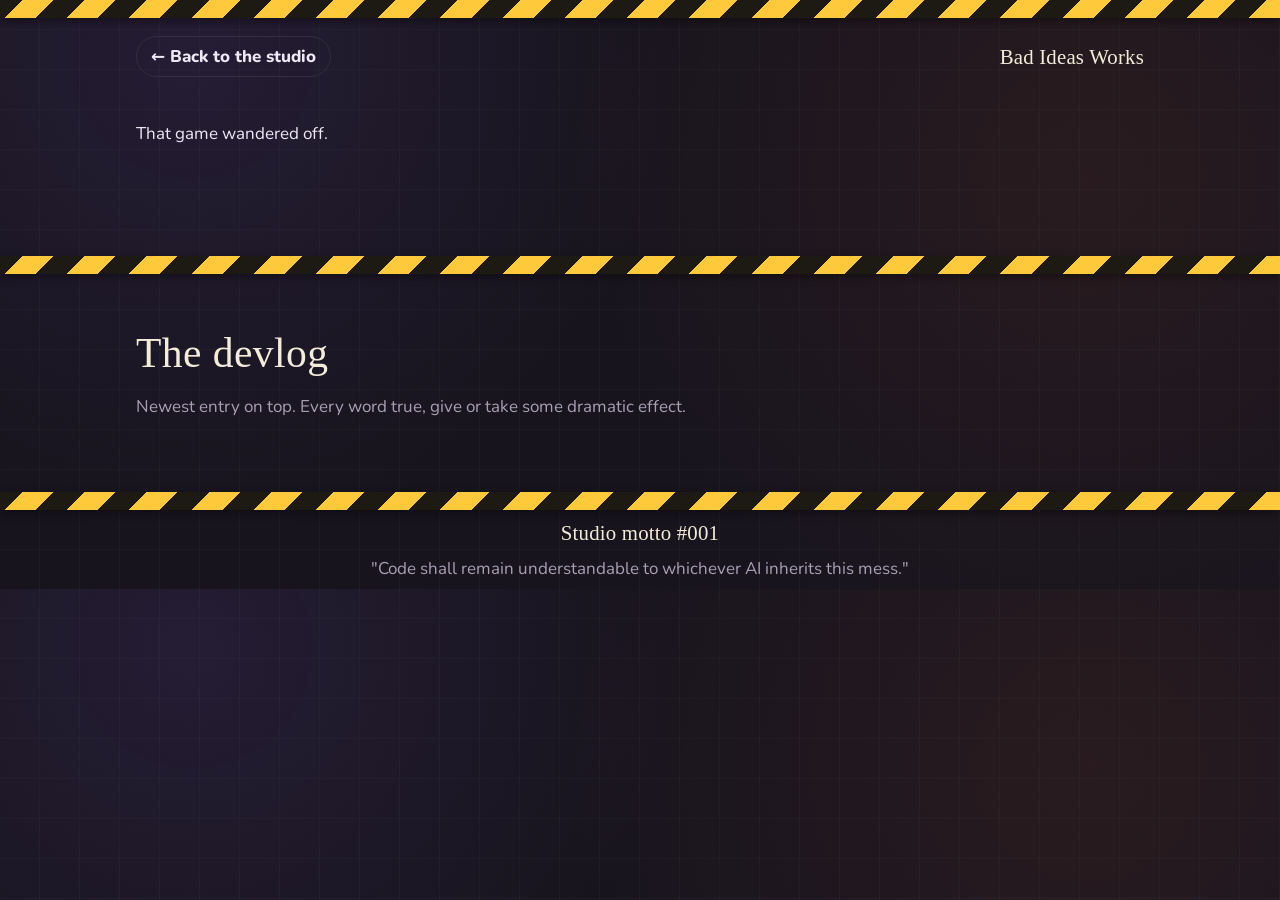
==== site/game.html @ 90f39bec "Restructure into a weekly game collection with Friday streams - One folder per week under games/NN-n" ====
<!doctype html>
<html lang="en">
<head>
<meta charset="utf-8">
<meta name="viewport" content="width=device-width, initial-scale=1">
<title>Bad Ideas Works · Devlog</title>
<link rel="preconnect" href="https://fonts.googleapis.com">
<link rel="preconnect" href="https://fonts.gstatic.com" crossorigin>
<link href="https://fonts.googleapis.com/css2?family=Nunito:wght@400;700;800&family=Permanent+Marker&display=swap" rel="stylesheet">
<link rel="stylesheet" href="style.css">
<link rel="icon" href="data:image/svg+xml,<svg xmlns='http://www.w3.org/2000/svg' viewBox='0 0 100 100'><text y='.9em' font-size='90'>💡</text></svg>">
</head>
<body data-page="game">
<div class="tape"></div>

<header class="wrap topbar">
  <a class="back" href="./">← Back to the studio</a>
  <span class="marker brand">Bad Ideas Works</span>
</header>

<section style="padding-top:20px"><div class="wrap"><div id="game"></div></div></section>

<section style="padding-top:0"><div class="wrap"><div id="video"></div></div></section>

<div class="tape"></div>

<section>
  <div class="wrap">
    <h2 class="section-title marker" id="log-title">The devlog</h2>
    <p class="section-sub">Newest entry on top. Every word true, give or take some dramatic effect.</p>
    <div class="log" id="log"></div>
  </div>
</section>

<div class="tape"></div>
<footer class="wrap">
  <p class="marker">Studio motto #001</p>
  <p>"Code shall remain understandable to whichever AI inherits this mess."</p>
</footer>
<script src="app.js"></script>
</body>
</html>
---- site/style.css ----
/* Bad Ideas Works · Devlog
   Theme: a slightly chaotic workshop wall. Caution tape, pinned notebook pages, marker scribbles. */

:root {
  --wall: #17141d;
  --wall-2: #201c28;
  --paper: #f4ecda;
  --paper-2: #ebe0c8;
  --ink: #2a2230;
  --ink-soft: #5d5262;
  --caution: #ffc93c;
  --caution-dark: #1d1a14;
  --accent: #ff6b3d;
  --purple: #9b6bff;
  --frost: #8fd3ff;
  --green: #5fd38d;
  --text: #efe8f5;
  --muted: #a99fb5;
  --line: #342e3f;
  --shadow: 0 10px 30px rgba(0, 0, 0, .45);
}

* { box-sizing: border-box; }
html { scroll-behavior: smooth; }
body {
  margin: 0;
  color: var(--text);
  font: 17px/1.6 "Nunito", system-ui, -apple-system, "Segoe UI", sans-serif;
  background:
    radial-gradient(circle at 15% 10%, rgba(155, 107, 255, .10), transparent 40%),
    radial-gradient(circle at 85% 30%, rgba(255, 107, 61, .08), transparent 45%),
    repeating-linear-gradient(0deg, transparent 0 39px, rgba(255, 255, 255, .025) 39px 40px),
    repeating-linear-gradient(90deg, transparent 0 39px, rgba(255, 255, 255, .025) 39px 40px),
    var(--wall);
}
a { color: var(--caution); }
img { max-width: 100%; display: block; }
html, body { overflow-x: clip; }

.marker { font-family: "Permanent Marker", "Comic Sans MS", cursive; font-weight: 400; letter-spacing: .01em; }

/* caution tape -------------------------------------------------------- */
.tape {
  background: repeating-linear-gradient(-45deg, var(--caution) 0 22px, var(--caution-dark) 22px 44px);
  height: 18px;
  box-shadow: 0 3px 10px rgba(0, 0, 0, .4);
}
.tape-label {
  display: inline-block;
  background: var(--caution);
  color: var(--caution-dark);
  font-weight: 800;
  letter-spacing: .14em;
  font-size: .78rem;
  padding: 4px 12px;
  text-transform: uppercase;
}

.wrap { max-width: 1040px; margin: 0 auto; padding: 0 16px; }

/* hero ---------------------------------------------------------------- */
.hero { padding: 56px 0 40px; text-align: center; position: relative; }
.hero .bulb { font-size: 3.4rem; display: inline-block; animation: flicker 4s infinite; }
@keyframes flicker {
  0%, 18%, 22%, 60%, 64%, 100% { opacity: 1; filter: drop-shadow(0 0 14px rgba(255, 201, 60, .7)); }
  20%, 62% { opacity: .35; filter: none; }
}
.hero h1 {
  font-size: clamp(2.6rem, 8vw, 5rem);
  line-height: 1;
  margin: 10px 0 6px;
  color: var(--paper);
  text-shadow: 4px 4px 0 var(--accent), 8px 8px 0 rgba(0, 0, 0, .35);
  transform: rotate(-2deg);
}
.hero .sub { font-size: 1.25rem; color: var(--caution); margin: 18px 0 6px; }
.hero .motto { color: var(--muted); font-style: italic; margin: 0; }

.stats {
  display: grid;
  grid-template-columns: repeat(auto-fit, minmax(170px, 1fr));
  gap: 14px;
  margin: 34px 0 0;
}
.stat {
  background: var(--wall-2);
  border: 1px dashed var(--line);
  border-radius: 12px;
  padding: 14px 16px;
  text-align: left;
}
.stat b { display: block; font-size: 1.9rem; color: var(--paper); line-height: 1.1; }
.stat span { color: var(--muted); font-size: .9rem; }

nav.jump { display: flex; gap: 10px; justify-content: center; flex-wrap: wrap; margin-top: 26px; }
nav.jump a {
  text-decoration: none; color: var(--text); border: 1px solid var(--line); border-radius: 999px;
  padding: 6px 16px; font-weight: 700; font-size: .95rem; background: rgba(255, 255, 255, .03);
}
nav.jump a:hover { border-color: var(--caution); color: var(--caution); }

/* sections ------------------------------------------------------------ */
section { padding: 46px 0; }
h2.section-title { font-size: clamp(1.8rem, 5vw, 2.6rem); margin: 0 0 6px; color: var(--paper); }
.section-sub { color: var(--muted); margin: 0 0 26px; }

/* crew ---------------------------------------------------------------- */
.crew { display: grid; grid-template-columns: repeat(auto-fit, minmax(260px, 1fr)); gap: 22px; }
.badge {
  background: var(--paper);
  color: var(--ink);
  border-radius: 14px;
  padding: 0 0 18px;
  box-shadow: var(--shadow);
  overflow: hidden;
  position: relative;
}
.badge:nth-child(1) { transform: rotate(-1.2deg); }
.badge:nth-child(2) { transform: rotate(.8deg); }
.badge:nth-child(3) { transform: rotate(-.6deg); }
.badge-top { padding: 10px 18px; color: #fff; font-weight: 800; letter-spacing: .12em; font-size: .75rem; }
.badge .avatar {
  width: 74px; height: 74px; border-radius: 50%; margin: 16px 18px 6px; display: grid; place-items: center;
  font-size: 2.2rem; border: 4px solid #fff; box-shadow: 0 4px 10px rgba(0, 0, 0, .2);
}
.badge h3 { margin: 0 18px; font-size: 1.5rem; }
.badge .role { margin: 0 18px 10px; color: var(--ink-soft); font-weight: 700; font-size: .92rem; }
.badge ul { margin: 0 18px; padding-left: 18px; color: var(--ink); font-size: .95rem; }
.tom .badge-top { background: var(--accent); } .tom .avatar { background: #ffd9c9; }
.sage .badge-top { background: #2f8f6b; } .sage .avatar { background: #cdeee0; }
.noor .badge-top { background: var(--purple); } .noor .avatar { background: #e5dbff; }

/* game shelf ---------------------------------------------------------- */
.game-card {
  background: linear-gradient(180deg, #1d2440, #141a2e);
  border: 1px solid #2c3658;
  border-radius: 18px;
  overflow: hidden;
  box-shadow: var(--shadow);
}
.game-card .shot { position: relative; }
.game-card .shot img { width: 100%; }
.game-card .shot .ribbon {
  position: absolute; top: 18px; left: -6px; background: var(--caution); color: var(--caution-dark);
  font-weight: 800; padding: 6px 16px; letter-spacing: .08em; font-size: .85rem; box-shadow: 0 4px 10px rgba(0, 0, 0, .4);
}
.game-body { padding: 22px 24px 26px; }
.game-body h3 { margin: 0; font-size: clamp(1.6rem, 4.5vw, 2.2rem); color: var(--game-accent, var(--frost)); }
.game-body .theme { color: var(--muted); margin: 2px 0 14px; }
.game-body p { margin: 0 0 14px; }

.track { display: flex; gap: 6px; flex-wrap: wrap; margin: 18px 0; padding: 0; list-style: none; }
.track li {
  flex: 1 1 140px; padding: 10px 12px; border-radius: 10px; font-weight: 700; font-size: .88rem;
  background: rgba(255, 255, 255, .04); border: 1px solid #2c3658; color: var(--muted);
}
.track li.done { background: rgba(95, 211, 141, .12); border-color: rgba(95, 211, 141, .5); color: var(--green); }
.track li.now { background: rgba(255, 201, 60, .12); border-color: var(--caution); color: var(--caution); animation: pulse 2s infinite; }
@keyframes pulse { 50% { box-shadow: 0 0 0 4px rgba(255, 201, 60, .15); } }

.meter { display: flex; align-items: center; gap: 10px; flex-wrap: wrap; color: var(--muted); font-size: .92rem; }
.meter .bulbs { font-size: 1.2rem; letter-spacing: 2px; }

.btns { display: flex; gap: 12px; flex-wrap: wrap; margin-top: 18px; }
.btn {
  display: inline-block; padding: 11px 20px; border-radius: 10px; font-weight: 800; text-decoration: none;
  background: var(--accent); color: #1b0d06; box-shadow: 0 4px 0 #b4401e; transition: transform .1s;
}
.btn:hover { transform: translateY(-2px); }
.btn.ghost { background: transparent; color: var(--text); border: 2px solid #3a4570; box-shadow: none; }
.small-note { color: var(--muted); font-size: .88rem; margin-top: 12px; }

.next-card {
  margin-top: 22px; border: 2px dashed var(--line); border-radius: 18px; padding: 26px; text-align: center; color: var(--muted);
}
.next-card .marker { font-size: 1.5rem; color: var(--paper); }

/* devlog -------------------------------------------------------------- */
.log { position: relative; margin-left: 10px; padding-left: 34px; border-left: 3px dashed var(--line); }
.entry {
  position: relative;
  background: var(--paper);
  color: var(--ink);
  border-radius: 4px 14px 14px 14px;
  padding: 22px 24px 20px;
  margin-bottom: 30px;
  box-shadow: var(--shadow);
  background-image: repeating-linear-gradient(0deg, transparent 0 27px, rgba(80, 110, 170, .14) 27px 28px);
  background-position: 0 14px;
}
.entry:nth-child(odd) { transform: rotate(-.5deg); }
.entry:nth-child(even) { transform: rotate(.4deg); }
.entry::before {
  content: ""; position: absolute; left: -46px; top: 22px; width: 20px; height: 20px; border-radius: 50%;
  background: var(--accent); border: 4px solid var(--wall); box-shadow: 0 0 0 2px var(--accent);
}
.entry.win::before { background: var(--green); box-shadow: 0 0 0 2px var(--green); }
.entry.oops::before { background: #ff4d6d; box-shadow: 0 0 0 2px #ff4d6d; }
.entry.wait::before { background: var(--caution); box-shadow: 0 0 0 2px var(--caution); }
.entry .pin {
  position: absolute; top: -10px; right: 22px; width: 20px; height: 20px; border-radius: 50%;
  background: radial-gradient(circle at 35% 35%, #ff8a8a, #c21f3a); box-shadow: 0 3px 4px rgba(0, 0, 0, .35);
}
.entry .meta { display: flex; gap: 10px; flex-wrap: wrap; align-items: center; margin-bottom: 6px; }
.chip { font-size: .72rem; font-weight: 800; letter-spacing: .1em; text-transform: uppercase; padding: 3px 9px; border-radius: 999px; }
.chip.day { background: var(--ink); color: var(--paper); }
.chip.idea { background: #ffe6a6; color: #6b4a00; }
.chip.oops { background: #ffd0d8; color: #8a0f2a; }
.chip.win { background: #cdf2dc; color: #135c32; }
.chip.wait { background: #e5dbff; color: #4a2a9c; }
.entry h4 { margin: 4px 0 8px; font-size: 1.45rem; line-height: 1.25; }
.entry p { margin: 0 0 10px; }
.entry .scribble {
  display: inline-block; margin-top: 4px; color: #c2361b; font-size: 1.05rem; transform: rotate(-1.5deg);
}
.quote {
  border-left: 4px solid var(--accent); padding: 4px 0 4px 14px; margin: 10px 0; font-style: italic; color: var(--ink-soft);
}
.verdict { display: grid; grid-template-columns: 1fr 1fr; gap: 10px; margin: 12px 0 6px; }
.verdict div { background: rgba(255, 255, 255, .55); border: 1px solid rgba(0, 0, 0, .08); border-radius: 10px; padding: 10px 12px; }
.verdict b { display: block; font-size: 1.3rem; }
.verdict small { color: var(--ink-soft); }

/* footer -------------------------------------------------------------- */
footer { text-align: center; padding: 40px 0 50px; color: var(--muted); }
footer .marker { color: var(--paper); font-size: 1.3rem; }
footer p { margin: 6px 0; }

@media (max-width: 640px) {
  body { font-size: 16px; }
  .log { padding-left: 22px; margin-left: 4px; }
  .entry::before { left: -34px; }
  .entry { padding: 18px 16px 16px; }
  .verdict { grid-template-columns: 1fr; }
  .badge, .entry { transform: none !important; }
}
@media (prefers-reduced-motion: reduce) {
  .hero .bulb, .track li.now { animation: none; }
}

/* ---------------------------------------------------------------------
   Show format: on-air banner, archive shelf, steps, game page
   --------------------------------------------------------------------- */
.onair {
  display: grid; grid-template-columns: auto 1fr auto; gap: 22px; align-items: center;
  background: linear-gradient(135deg, #2a0f14, #1a1020 60%);
  border: 2px solid #ff3b4e; border-radius: 18px; padding: 20px 24px;
  box-shadow: 0 0 0 4px rgba(255, 59, 78, .12), var(--shadow);
}
.onair-light {
  font-weight: 800; letter-spacing: .14em; font-size: .8rem; color: #ffb3bb;
  border: 2px solid #ff3b4e; border-radius: 10px; padding: 8px 12px; white-space: nowrap;
}
.onair-light .dot {
  display: inline-block; width: 10px; height: 10px; border-radius: 50%; background: #ff3b4e; margin-right: 6px;
  box-shadow: 0 0 10px #ff3b4e; animation: blink 1.4s infinite;
}
@keyframes blink { 50% { opacity: .25; } }
.onair-game { color: var(--muted); }
.onair-game b { color: var(--text); }
.onair-big { font-size: clamp(1.6rem, 5vw, 2.4rem); color: var(--paper); line-height: 1.15; margin: 2px 0; }
.onair-small { color: #ffb3bb; font-weight: 700; }
.btn.yt { background: #ff3b4e; color: #fff; box-shadow: 0 4px 0 #a51626; }
.btn.yt.disabled { opacity: .55; cursor: default; transform: none; font-size: .9rem; }
.shot.noshot { min-height: 70px; background: repeating-linear-gradient(-45deg, #1d2440 0 20px, #222b4c 20px 40px); }

.log-week { color: var(--frost); font-size: 1.6rem; margin: 0 0 20px; }
.more { text-align: center; margin: 0; }

.archive { display: grid; grid-template-columns: repeat(auto-fill, minmax(260px, 1fr)); gap: 20px; }
.mini {
  display: block; text-decoration: none; color: var(--text); background: var(--wall-2);
  border: 1px solid var(--line); border-top: 4px solid var(--game-accent, var(--caution)); border-radius: 14px; overflow: hidden;
  box-shadow: var(--shadow); transition: transform .15s;
}
a.mini:hover { transform: translateY(-4px) rotate(-.5deg); }
.mini img { width: 100%; aspect-ratio: 16 / 9; object-fit: cover; }
.mini-body { padding: 14px 16px 16px; }
.mini h4 { margin: 8px 0 4px; font-size: 1.25rem; color: var(--game-accent, var(--paper)); }
.mini p { margin: 0 0 8px; color: var(--muted); font-size: .95rem; }
.mini-status { font-weight: 800; font-size: .85rem; }
.mini.next { border: 2px dashed var(--line); background: transparent; box-shadow: none; display: flex; align-items: center; }
.mini.next h4 { color: var(--paper); font-size: 2rem; }

.steps { display: grid; grid-template-columns: repeat(auto-fit, minmax(210px, 1fr)); gap: 18px; }
.step { background: var(--paper); color: var(--ink); border-radius: 14px; padding: 18px; position: relative; box-shadow: var(--shadow); }
.step:nth-child(odd) { transform: rotate(-1deg); }
.step:nth-child(even) { transform: rotate(.8deg); }
.step-n {
  position: absolute; top: -14px; left: -10px; width: 40px; height: 40px; border-radius: 50%; display: grid; place-items: center;
  background: var(--accent); color: #fff; font-size: 1.3rem; box-shadow: 0 4px 8px rgba(0, 0, 0, .3);
}
.step h4 { margin: 6px 0 6px; font-size: 1.2rem; }
.step p { margin: 0; font-size: .95rem; color: var(--ink-soft); }

.topbar { display: flex; justify-content: space-between; align-items: center; padding-top: 18px; padding-bottom: 6px; gap: 10px; }
.topbar .back { color: var(--text); text-decoration: none; font-weight: 800; border: 1px solid var(--line); border-radius: 999px; padding: 6px 14px; }
.topbar .back:hover { border-color: var(--caution); color: var(--caution); }
.topbar .brand { color: var(--paper); font-size: 1.3rem; }
.video { position: relative; aspect-ratio: 16 / 9; border-radius: 16px; overflow: hidden; box-shadow: var(--shadow); border: 2px solid #ff3b4e; }
.video iframe { position: absolute; inset: 0; width: 100%; height: 100%; border: 0; }
.video-wait {
  border: 2px dashed #ff3b4e; border-radius: 16px; padding: 34px 18px; text-align: center; color: #ffb3bb; font-size: 1.3rem;
}

@media (max-width: 720px) {
  .onair { grid-template-columns: 1fr; text-align: center; gap: 12px; }
  .onair-light { justify-self: center; }
  .step { transform: none !important; }
}
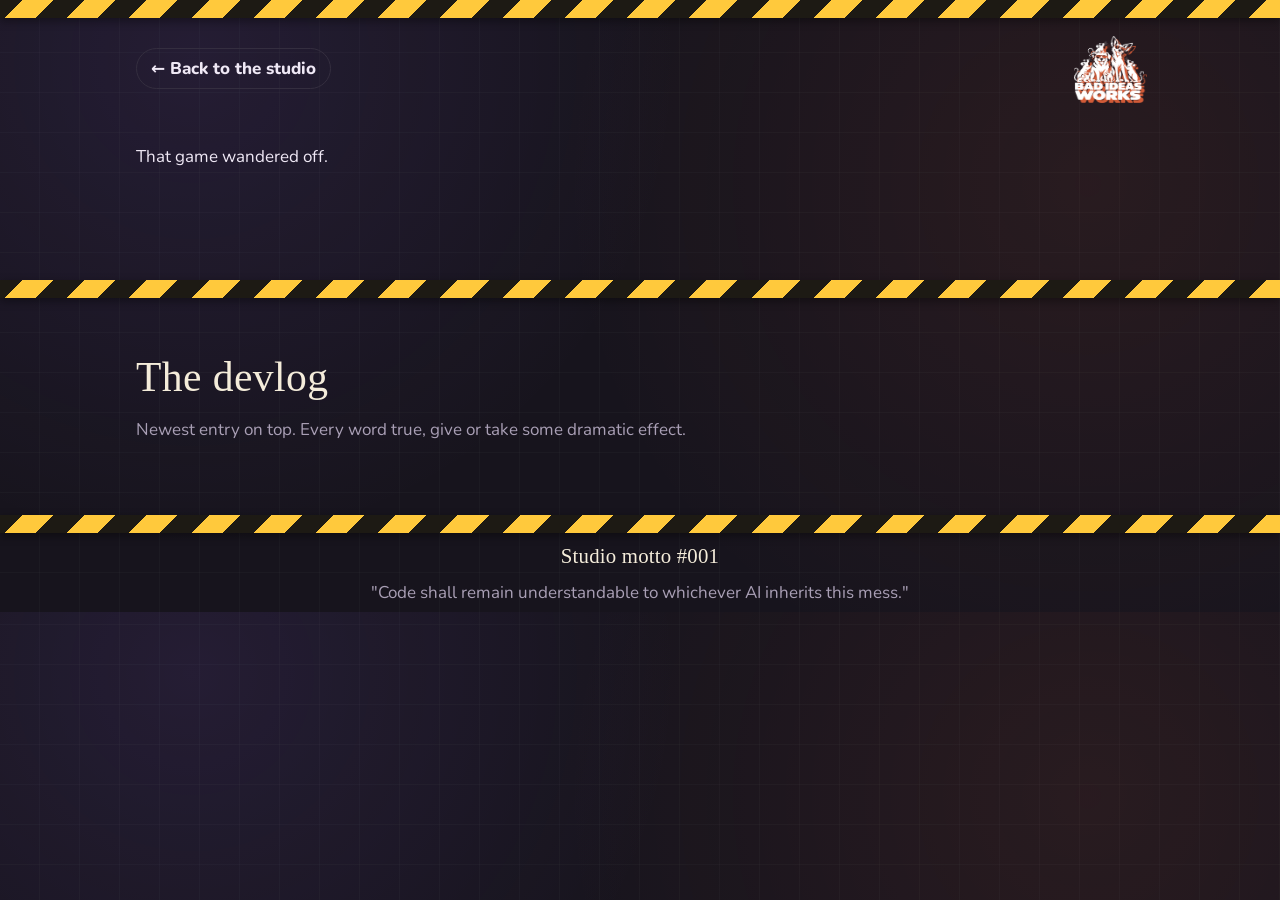
==== commit e3c9f035: "Site: Bad Ideas Works logo, favicon and touch icon The studio logo (white on transparent) in the hea" ====
--- a/site/game.html
+++ b/site/game.html
@@ -8,14 +8,15 @@
 <link rel="preconnect" href="https://fonts.gstatic.com" crossorigin>
 <link href="https://fonts.googleapis.com/css2?family=Nunito:wght@400;700;800&family=Permanent+Marker&display=swap" rel="stylesheet">
 <link rel="stylesheet" href="style.css">
-<link rel="icon" href="data:image/svg+xml,<svg xmlns='http://www.w3.org/2000/svg' viewBox='0 0 100 100'><text y='.9em' font-size='90'>💡</text></svg>">
+<link rel="icon" type="image/png" href="assets/favicon.png">
+<link rel="apple-touch-icon" href="assets/apple-touch-icon.png">
 </head>
 <body data-page="game">
 <div class="tape"></div>
 
 <header class="wrap topbar">
   <a class="back" href="./">← Back to the studio</a>
-  <span class="marker brand">Bad Ideas Works</span>
+  <a href="./" class="brand-logo"><img src="assets/logo-small.png" alt="Bad Ideas Works" width="80" height="74"></a>
 </header>
 
 <section style="padding-top:20px"><div class="wrap"><div id="game"></div></div></section>
--- a/site/style.css
+++ b/site/style.css
@@ -308,3 +308,28 @@
   .onair-light { justify-self: center; }
   .step { transform: none !important; }
 }
+
+/* genre / engine chips */
+.hero .anything {
+  display: inline-block; margin: 4px 0 14px; padding: 6px 16px; border-radius: 999px; font-weight: 800;
+  letter-spacing: .06em; color: var(--text); background: rgba(155, 107, 255, .16); border: 1px solid rgba(155, 107, 255, .5);
+}
+.tags { display: flex; flex-wrap: wrap; gap: 8px; margin: 0 0 14px; }
+.tag { font-size: .82rem; font-weight: 800; padding: 4px 11px; border-radius: 999px; }
+.tag.genre { background: rgba(255, 201, 60, .14); color: var(--caution); border: 1px solid rgba(255, 201, 60, .4); }
+.tag.engine { background: rgba(143, 211, 255, .12); color: var(--frost); border: 1px solid rgba(143, 211, 255, .4); }
+
+.entry img.devlog-shot { width: 100%; border-radius: 8px; margin: 6px 0 10px; border: 1px solid rgba(0, 0, 0, .15); box-shadow: 0 6px 14px rgba(0, 0, 0, .25); }
+
+/* studio logo (white artwork on transparent) */
+.hero h1.logo { margin: 6px auto 4px; line-height: 0; }
+.hero h1.logo img {
+  width: min(440px, 82vw); height: auto; margin: 0 auto;
+  filter: drop-shadow(6px 6px 0 rgba(255, 107, 61, .85)) drop-shadow(0 12px 22px rgba(0, 0, 0, .45));
+  transform: rotate(-2deg);
+  animation: logo-bob 6s ease-in-out infinite;
+}
+@keyframes logo-bob { 50% { transform: rotate(-1deg) translateY(-4px); } }
+.footer-logo { width: 110px; height: auto; opacity: .85; margin-bottom: 6px; }
+.brand-logo img { width: 70px; height: auto; display: block; filter: drop-shadow(3px 3px 0 rgba(255, 107, 61, .8)); }
+@media (prefers-reduced-motion: reduce) { .hero h1.logo img { animation: none; } }
